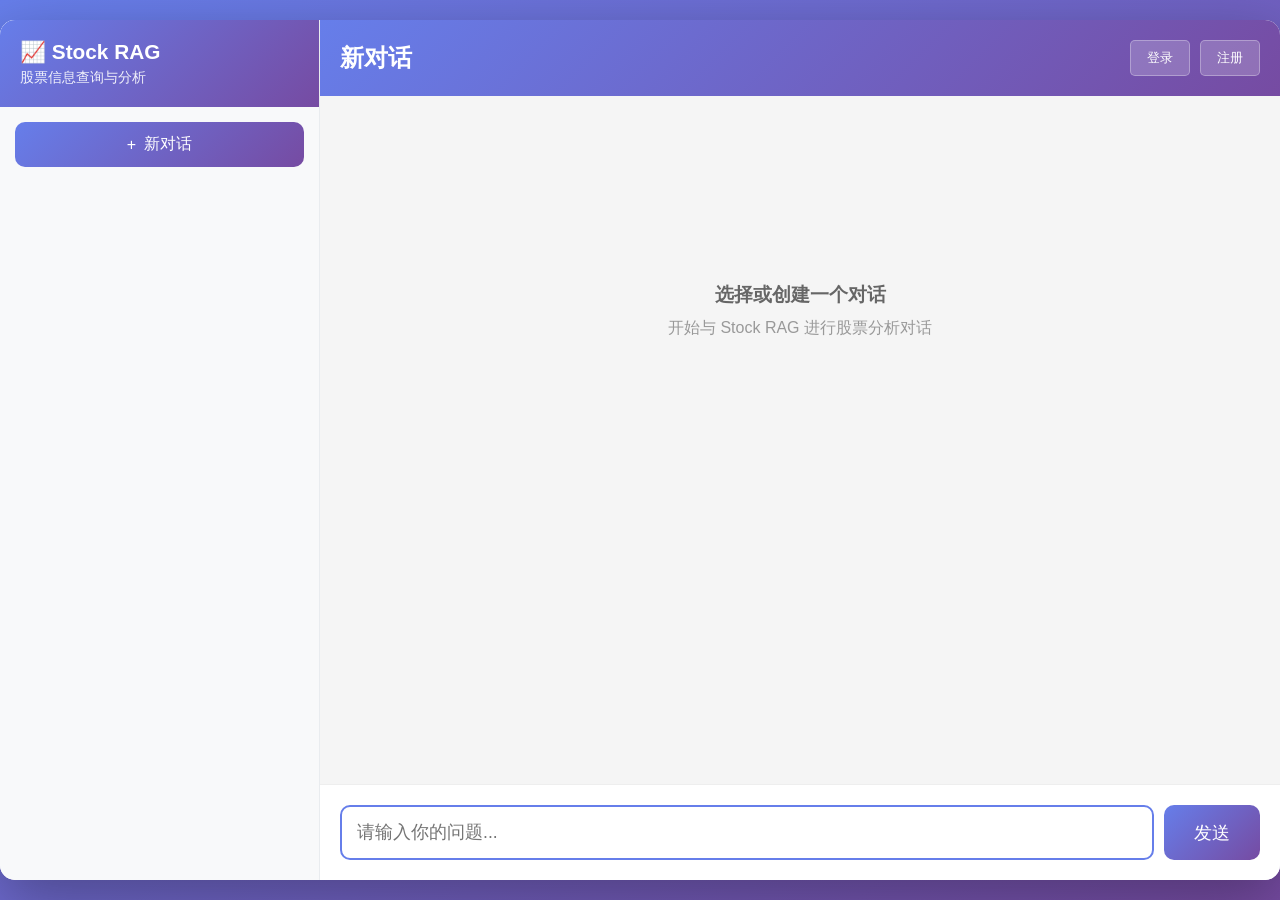
==== web/index.html @ 7ee18eb1 "Initial commit for Stock RAG service" ====
<!DOCTYPE html>
<html lang="zh-CN">
<head>
    <meta charset="UTF-8">
    <meta name="viewport" content="width=device-width, initial-scale=1.0">
    <title>Stock RAG 系统</title>
    <style>
        * {
            margin: 0;
            padding: 0;
            box-sizing: border-box;
        }

        body {
            font-family: 'Segoe UI', Tahoma, Geneva, Verdana, sans-serif;
            background: linear-gradient(135deg, #667eea 0%, #764ba2 100%);
            min-height: 100vh;
            display: flex;
        }

        .app-container {
            display: flex;
            width: 100%;
            max-width: 1400px;
            height: calc(100vh - 40px);
            margin: 20px auto;
            background: white;
            border-radius: 15px;
            box-shadow: 0 20px 60px rgba(0, 0, 0, 0.3);
            overflow: hidden;
        }

        /* 侧边栏样式 */
        .sidebar {
            width: 320px;
            background: #f8f9fa;
            border-right: 1px solid #e9ecef;
            display: flex;
            flex-direction: column;
        }

        .sidebar-header {
            padding: 20px;
            background: linear-gradient(135deg, #667eea 0%, #764ba2 100%);
            color: white;
        }

        .sidebar-header h1 {
            font-size: 1.3rem;
            margin-bottom: 5px;
        }

        .sidebar-header p {
            font-size: 0.85rem;
            opacity: 0.9;
        }

        .new-chat-btn {
            margin: 15px;
            padding: 12px;
            background: linear-gradient(135deg, #667eea 0%, #764ba2 100%);
            color: white;
            border: none;
            border-radius: 10px;
            cursor: pointer;
            font-size: 1rem;
            display: flex;
            align-items: center;
            justify-content: center;
            gap: 8px;
            transition: transform 0.2s ease;
        }

        .new-chat-btn:hover {
            transform: translateY(-2px);
        }

        .conversations-list {
            flex: 1;
            overflow-y: auto;
            padding: 0 10px;
        }

        .conversation-item {
            padding: 15px;
            margin-bottom: 8px;
            background: white;
            border-radius: 10px;
            cursor: pointer;
            border: 2px solid transparent;
            transition: all 0.2s ease;
        }

        .conversation-item:hover {
            border-color: #667eea;
            background: #f0f4ff;
        }

        .conversation-item.active {
            border-color: #667eea;
            background: #eef2ff;
        }

        .conversation-title {
            font-weight: 600;
            margin-bottom: 5px;
            color: #333;
        }

        .conversation-preview {
            font-size: 0.85rem;
            color: #666;
            overflow: hidden;
            text-overflow: ellipsis;
            white-space: nowrap;
        }

        .conversation-time {
            font-size: 0.75rem;
            color: #999;
            margin-top: 5px;
        }

        .delete-conv-btn {
            float: right;
            background: none;
            border: none;
            color: #ccc;
            cursor: pointer;
            padding: 4px;
            border-radius: 4px;
            transition: all 0.2s ease;
        }

        .delete-conv-btn:hover {
            color: #ff4757;
            background: #ffebee;
        }

        /* 主聊天区域 */
        .main-content {
            flex: 1;
            display: flex;
            flex-direction: column;
            height: 100%;
            overflow: hidden;
        }

        .header {
            background: linear-gradient(135deg, #667eea 0%, #764ba2 100%);
            color: white;
            padding: 20px;
            display: flex;
            justify-content: space-between;
            align-items: center;
            flex-shrink: 0;
        }

        .header-title {
            font-size: 1.5rem;
        }

        #user-section {
            display: flex;
            align-items: center;
            gap: 10px;
        }

        .user-btn {
            padding: 8px 16px;
            background: rgba(255, 255, 255, 0.2);
            color: white;
            border: 1px solid rgba(255, 255, 255, 0.3);
            border-radius: 5px;
            cursor: pointer;
            transition: background 0.2s ease;
        }

        .user-btn:hover {
            background: rgba(255, 255, 255, 0.3);
        }

        .chat-container {
            flex: 1;
            overflow-y: auto;
            padding: 20px;
            background: #f5f5f5;
        }

        .empty-state {
            display: flex;
            flex-direction: column;
            align-items: center;
            justify-content: center;
            height: 60%;
            color: #999;
        }

        .empty-state h3 {
            margin-bottom: 10px;
            color: #666;
        }

        .message {
            margin-bottom: 20px;
            padding: 15px;
            border-radius: 10px;
            max-width: 80%;
            animation: fadeIn 0.3s ease;
        }

        @keyframes fadeIn {
            from { opacity: 0; transform: translateY(10px); }
            to { opacity: 1; transform: translateY(0); }
        }

        .user-message {
            background: linear-gradient(135deg, #667eea 0%, #764ba2 100%);
            color: white;
            margin-left: auto;
        }

        .bot-message {
            background: white;
            color: #333;
            margin-right: auto;
            box-shadow: 0 2px 5px rgba(0, 0, 0, 0.1);
        }

        .message-content {
            font-size: 1.1rem;
            line-height: 1.6;
        }

        .message-time {
            font-size: 0.8rem;
            opacity: 0.7;
            margin-top: 5px;
            text-align: right;
        }

        .input-container {
            padding: 20px;
            background: white;
            border-top: 1px solid #eee;
            flex-shrink: 0;
        }

        .input-group {
            display: flex;
            gap: 10px;
        }

        #message-input {
            flex: 1;
            padding: 15px;
            font-size: 1.1rem;
            border: 2px solid #667eea;
            border-radius: 10px;
            outline: none;
            transition: border-color 0.3s ease;
        }

        #message-input:focus {
            border-color: #764ba2;
        }

        #send-button {
            padding: 15px 30px;
            font-size: 1.1rem;
            background: linear-gradient(135deg, #667eea 0%, #764ba2 100%);
            color: white;
            border: none;
            border-radius: 10px;
            cursor: pointer;
            transition: transform 0.2s ease;
        }

        #send-button:hover {
            transform: translateY(-2px);
        }

        #send-button:active {
            transform: translateY(0);
        }

        .loading {
            display: inline-block;
            width: 20px;
            height: 20px;
            border: 3px solid #f3f3f3;
            border-top: 3px solid #667eea;
            border-radius: 50%;
            animation: spin 1s linear infinite;
        }

        @keyframes spin {
            0% { transform: rotate(0deg); }
            100% { transform: rotate(360deg); }
        }

        .citations {
            margin-top: 15px;
            padding: 10px;
            background: #f0f0f0;
            border-radius: 5px;
            font-size: 0.9rem;
            color: #666;
        }

        .citations h4 {
            margin-bottom: 10px;
            color: #667eea;
        }

        .citation-item {
            margin-bottom: 5px;
        }
    </style>
</head>
<body>
    <div class="app-container">
        <!-- 侧边栏 -->
        <div class="sidebar">
            <div class="sidebar-header">
                <h1>📈 Stock RAG</h1>
                <p>股票信息查询与分析</p>
            </div>
            <button class="new-chat-btn" onclick="createNewConversation()">
                <span>+</span> 新对话
            </button>
            <div class="conversations-list" id="conversations-list">
                <!-- 对话列表将动态加载 -->
            </div>
        </div>

        <!-- 主聊天区域 -->
        <div class="main-content">
            <div class="header">
                <div>
                    <h2 class="header-title" id="current-conversation-title">新对话</h2>
                </div>
                <div id="user-section">
                    <button id="login-btn" class="user-btn" onclick="window.location.href='login.html'">登录</button>
                    <button id="register-btn" class="user-btn" onclick="window.location.href='register.html'">注册</button>
                    <div id="user-info" style="display: none;">
                        <span id="username-display"></span>
                        <button id="logout-btn" class="user-btn" onclick="logout()">退出</button>
                    </div>
                </div>
            </div>
            <div class="chat-container" id="chat-container">
                <div class="empty-state" id="empty-state">
                    <h3>选择或创建一个对话</h3>
                    <p>开始与 Stock RAG 进行股票分析对话</p>
                </div>
            </div>
            <div class="input-container">
                <div class="input-group">
                    <input type="text" id="message-input" placeholder="请输入你的问题...">
                    <button id="send-button">发送</button>
                </div>
            </div>
        </div>
    </div>

    <script>
        const chatContainer = document.getElementById('chat-container');
        const messageInput = document.getElementById('message-input');
        const sendButton = document.getElementById('send-button');
        const conversationsList = document.getElementById('conversations-list');
        const currentConversationTitle = document.getElementById('current-conversation-title');
        const emptyState = document.getElementById('empty-state');

        // 当前对话ID
        let currentConversationID = null;
        let conversations = [];

        // 获取当前用户ID
        function getCurrentUserID() {
            const userStr = localStorage.getItem('user');
            if (userStr) {
                const user = JSON.parse(userStr);
                return user.id || user.user_id || user.username || 'anonymous';
            }
            return 'anonymous';
        }

        // 检查用户登录状态
        function checkAuth() {
            const token = localStorage.getItem('token');
            const userStr = localStorage.getItem('user');

            if (token && userStr) {
                const user = JSON.parse(userStr);
                document.getElementById('login-btn').style.display = 'none';
                document.getElementById('register-btn').style.display = 'none';
                document.getElementById('user-info').style.display = 'flex';
                document.getElementById('username-display').textContent = user.username;
            } else {
                document.getElementById('login-btn').style.display = 'block';
                document.getElementById('register-btn').style.display = 'block';
                document.getElementById('user-info').style.display = 'none';
            }
        }

        // 登出
        function logout() {
            const token = localStorage.getItem('token');

            if (token) {
                fetch('/api/auth/logout', {
                    method: 'POST',
                    headers: {
                        'Authorization': 'Bearer ' + token
                    }
                }).then(() => {
                    localStorage.removeItem('token');
                    localStorage.removeItem('user');
                    window.location.href = 'index.html';
                }).catch(() => {
                    localStorage.removeItem('token');
                    localStorage.removeItem('user');
                    window.location.href = 'index.html';
                });
            } else {
                localStorage.removeItem('token');
                localStorage.removeItem('user');
                window.location.href = 'index.html';
            }
        }

        // 加载对话列表
        async function loadConversations() {
            const token = localStorage.getItem('token');
            const headers = {};
            if (token) {
                headers['Authorization'] = 'Bearer ' + token;
            }

            const response = await fetch(`/api/conversations?user_id=${getCurrentUserID()}`, {
                headers: headers
            });
            
            if (response.ok) {
                conversations = await response.json();
                renderConversations();
                
                // 如果有保存的对话，自动加载最新一个的消息
                if (conversations.length > 0) {
                    const latestConv = conversations[0];
                    switchConversation(latestConv.id);
                }
            }
        }

        // 渲染对话列表
        function renderConversations() {
            conversationsList.innerHTML = '';

            // 添加已保存的对话
            conversations.forEach(conv => {
                const convItem = document.createElement('div');
                convItem.className = 'conversation-item ' + (currentConversationID === conv.id ? 'active' : '');
                convItem.onclick = () => switchConversation(conv.id);
                
                // 获取最后一条消息作为预览
                let preview = conv.title || '暂无消息';
                let timeStr = '';
                if (conv.updated_at) {
                    const date = new Date(conv.updated_at * 1000);
                    timeStr = date.toLocaleDateString();
                }

                convItem.innerHTML = `
                    <button class="delete-conv-btn" onclick="event.stopPropagation(); deleteConversation('${conv.id}')">×</button>
                    <div class="conversation-title">${conv.title || '未命名对话'}</div>
                    <div class="conversation-preview">${preview}</div>
                    <div class="conversation-time">${timeStr}</div>
                `;
                conversationsList.appendChild(convItem);
            });
        }

        // 创建新对话（点击按钮时调用，会持久化）
        async function createNewConversation() {
            // 设置对话标题
            currentConversationTitle.textContent = '未命名对话';
            
            // 显示欢迎消息
            chatContainer.innerHTML = `
                <div class="message bot-message">
                    <div class="message-content">
                        你好！我是Stock RAG系统，我可以帮你查询和分析股票信息。请输入你的问题，我会尽力为你解答。
                    </div>
                </div>
            `;
            emptyState.style.display = 'none';
            
            // 立即向后端创建对话（持久化）
            const token = localStorage.getItem('token');
            const headers = {
                'Content-Type': 'application/json',
            };
            if (token) {
                headers['Authorization'] = 'Bearer ' + token;
            }
            
            try {
                const response = await fetch('/api/conversations/create', {
                    method: 'POST',
                    headers: headers,
                    body: JSON.stringify({
                        user_id: getCurrentUserID(),
                        title: '未命名对话'
                    })
                });
                
                if (response.ok) {
                    const createdConv = await response.json();
                    currentConversationID = createdConv.id;
                }
            } catch (error) {
                console.error('Failed to create conversation:', error);
            }
            
            // 重新加载对话列表（确保包含新创建的对话）
            await loadConversations();
            
            messageInput.focus();
        }

        // 打开临时对话窗口（点击列表中的"新对话"时调用，不持久化）
        function openTemporaryConversation() {
            currentConversationID = null;
            currentConversationTitle.textContent = '新对话';
            chatContainer.innerHTML = `
                <div class="message bot-message">
                    <div class="message-content">
                        你好！我是Stock RAG系统，我可以帮你查询和分析股票信息。请输入你的问题，我会尽力为你解答。
                    </div>
                </div>
            `;
            emptyState.style.display = 'none';
            renderConversations();
            messageInput.focus();
        }

        // 切换对话
        async function switchConversation(conversationID) {
            if (conversationID === null) {
                openTemporaryConversation();
                return;
            }

            currentConversationID = conversationID;
            emptyState.style.display = 'none';
            
            // 获取对话标题
            const conv = conversations.find(c => c.id === conversationID);
            if (conv) {
                currentConversationTitle.textContent = conv.title || '未命名对话';
            }

            // 获取对话消息
            const token = localStorage.getItem('token');
            const headers = {
                'Content-Type': 'application/json',
            };
            if (token) {
                headers['Authorization'] = 'Bearer ' + token;
            }

            const response = await fetch(`/api/conversations/messages?conversation_id=${conversationID}`, {
                headers: headers
            });

            if (response.ok) {
                const messages = await response.json();
                chatContainer.innerHTML = '';
                
                messages.forEach(msg => {
                    addMessage(msg.content, msg.role === 'user' ? 'user' : 'bot', msg.created_at);
                });
            } else {
                // 如果没有历史消息，显示欢迎消息
                chatContainer.innerHTML = `
                    <div class="message bot-message">
                        <div class="message-content">
                            欢迎回来！继续我们的对话吧。
                        </div>
                    </div>
                `;
            }

            renderConversations();
            messageInput.focus();
        }

        // 删除对话
        async function deleteConversation(conversationID) {
            if (!confirm('确定要删除这个对话吗？')) {
                return;
            }

            const token = localStorage.getItem('token');
            const headers = {};
            if (token) {
                headers['Authorization'] = 'Bearer ' + token;
            }

            const response = await fetch(`/api/conversations/delete?conversation_id=${conversationID}`, {
                method: 'DELETE',
                headers: headers
            });

            if (response.ok) {
                conversations = conversations.filter(c => c.id !== conversationID);
                if (currentConversationID === conversationID) {
                    // 如果还有其他对话，切换到最新的一个
                    if (conversations.length > 0) {
                        switchConversation(conversations[0].id);
                    } else {
                        // 如果没有对话了，显示空状态
                        currentConversationID = null;
                        currentConversationTitle.textContent = '';
                        chatContainer.innerHTML = '';
                        emptyState.style.display = 'block';
                    }
                }
                renderConversations();
            }
        }

        // 发送消息
        async function sendMessage() {
            const message = messageInput.value.trim();
            if (!message) return;

            // 如果当前没有对话，创建一个新的
            if (!currentConversationID) {
                currentConversationID = 'conversation-' + Date.now();
            }

            // 添加用户消息
            addMessage(message, 'user');

            // 清空输入框
            messageInput.value = '';

            // 发送请求
            await sendRequest(message);
        }

        // 添加消息到聊天容器
        function addMessage(content, sender, timestamp) {
            const messageDiv = document.createElement('div');
            messageDiv.className = `message ${sender}-message`;

            const contentDiv = document.createElement('div');
            contentDiv.className = 'message-content';
            contentDiv.innerHTML = content;

            const timeDiv = document.createElement('div');
            timeDiv.className = 'message-time';
            if (timestamp) {
                timeDiv.textContent = new Date(timestamp).toLocaleTimeString();
            } else {
                timeDiv.textContent = new Date().toLocaleTimeString();
            }

            messageDiv.appendChild(contentDiv);
            messageDiv.appendChild(timeDiv);

            chatContainer.appendChild(messageDiv);

            // 滚动到底部
            chatContainer.scrollTop = chatContainer.scrollHeight;
        }

        // 发送请求到后端
        async function sendRequest(message) {
            // 添加加载消息
            const loadingDiv = document.createElement('div');
            loadingDiv.className = 'message bot-message';
            loadingDiv.innerHTML = '<div class="message-content"><div class="loading"></div> 正在思考...</div>';
            chatContainer.appendChild(loadingDiv);
            chatContainer.scrollTop = chatContainer.scrollHeight;

            // 构建请求数据
            const data = {
                message: message,
                conversation_id: currentConversationID || '',
                user_id: getCurrentUserID()
            };

            // 获取token
            const token = localStorage.getItem('token');
            const headers = {
                'Content-Type': 'application/json',
            };
            if (token) {
                headers['Authorization'] = 'Bearer ' + token;
            }

            // 发送请求
            try {
                const response = await fetch('/api/chat', {
                    method: 'POST',
                    headers: headers,
                    body: JSON.stringify(data)
                });

                const result = await response.json();

                // 移除加载消息
                chatContainer.removeChild(loadingDiv);

                // 更新会话ID
                if (result.conversation_id) {
                    currentConversationID = result.conversation_id;
                }

                // 处理回答
                let answer = result.content || result.error || '无内容返回';

                // 添加引用
                if (result.citations && result.citations.length > 0) {
                    answer += '<div class="citations">';
                    answer += '<h4>引用来源：</h4>';
                    result.citations.forEach((citation, index) => {
                        answer += `<div class="citation-item">${index+1}. ${citation.title} (${citation.doc_type})</div>`;
                    });
                    answer += '</div>';
                }

                // 添加机器人消息
                addMessage(answer, 'bot');

                // 刷新对话列表
                await loadConversations();
            } catch (error) {
                // 移除加载消息
                chatContainer.removeChild(loadingDiv);

                // 添加错误消息
                addMessage('抱歉，我遇到了一些问题，请稍后再试。', 'bot');
                console.error('Error:', error);
            }
        }

        // 页面加载时检查登录状态并加载对话列表
        document.addEventListener('DOMContentLoaded', () => {
            checkAuth();
            loadConversations();
        });

        // 绑定事件
        sendButton.addEventListener('click', sendMessage);
        messageInput.addEventListener('keypress', (e) => {
            if (e.key === 'Enter') {
                sendMessage();
            }
        });
    </script>
</body>
</html>
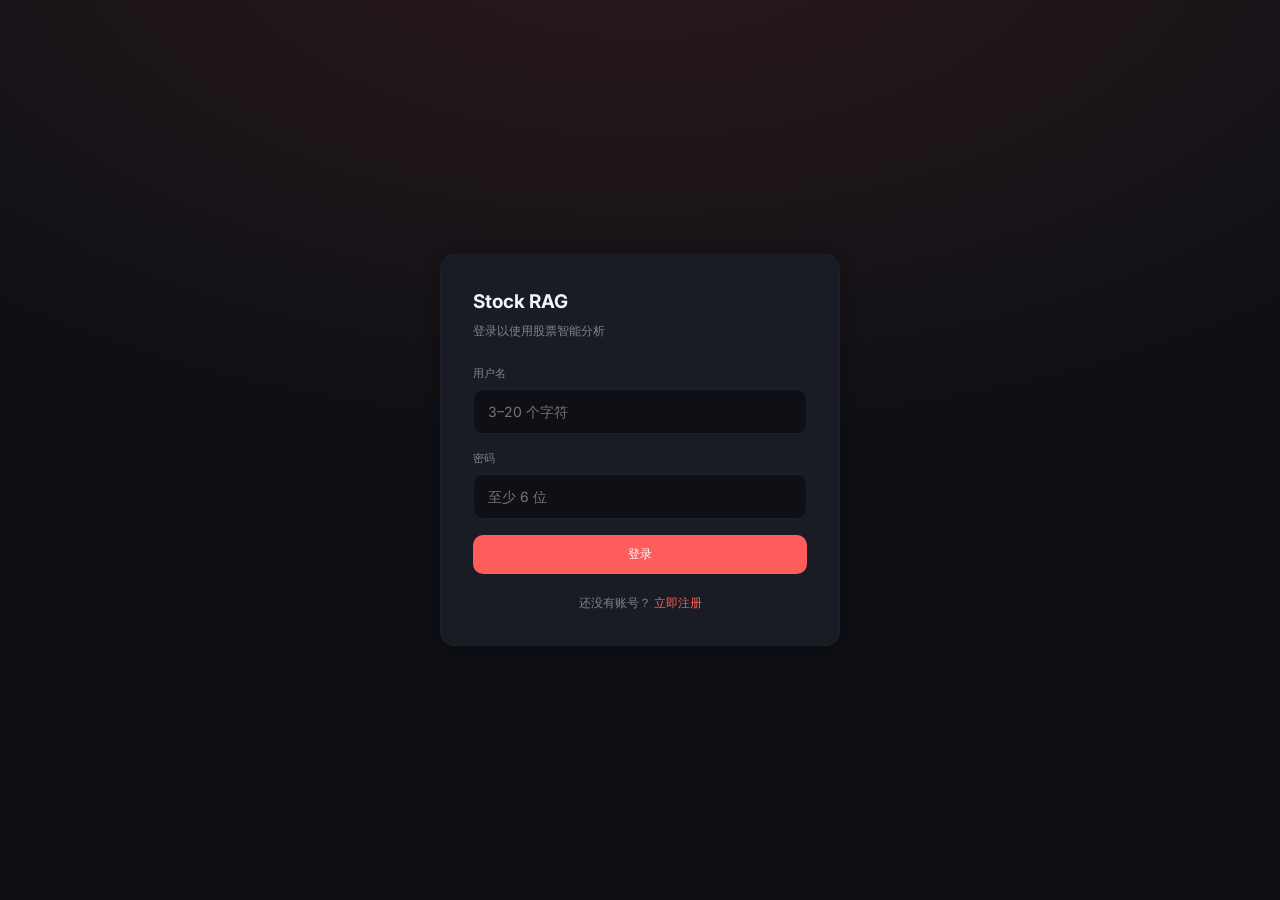
==== commit bd6dae65: "feat: 优化记忆模块" ====
--- a/web/index.html
+++ b/web/index.html
@@ -3,764 +3,57 @@
 <head>
     <meta charset="UTF-8">
     <meta name="viewport" content="width=device-width, initial-scale=1.0">
-    <title>Stock RAG 系统</title>
-    <style>
-        * {
-            margin: 0;
-            padding: 0;
-            box-sizing: border-box;
-        }
-
-        body {
-            font-family: 'Segoe UI', Tahoma, Geneva, Verdana, sans-serif;
-            background: linear-gradient(135deg, #667eea 0%, #764ba2 100%);
-            min-height: 100vh;
-            display: flex;
-        }
-
-        .app-container {
-            display: flex;
-            width: 100%;
-            max-width: 1400px;
-            height: calc(100vh - 40px);
-            margin: 20px auto;
-            background: white;
-            border-radius: 15px;
-            box-shadow: 0 20px 60px rgba(0, 0, 0, 0.3);
-            overflow: hidden;
-        }
-
-        /* 侧边栏样式 */
-        .sidebar {
-            width: 320px;
-            background: #f8f9fa;
-            border-right: 1px solid #e9ecef;
-            display: flex;
-            flex-direction: column;
-        }
-
-        .sidebar-header {
-            padding: 20px;
-            background: linear-gradient(135deg, #667eea 0%, #764ba2 100%);
-            color: white;
-        }
-
-        .sidebar-header h1 {
-            font-size: 1.3rem;
-            margin-bottom: 5px;
-        }
-
-        .sidebar-header p {
-            font-size: 0.85rem;
-            opacity: 0.9;
-        }
-
-        .new-chat-btn {
-            margin: 15px;
-            padding: 12px;
-            background: linear-gradient(135deg, #667eea 0%, #764ba2 100%);
-            color: white;
-            border: none;
-            border-radius: 10px;
-            cursor: pointer;
-            font-size: 1rem;
-            display: flex;
-            align-items: center;
-            justify-content: center;
-            gap: 8px;
-            transition: transform 0.2s ease;
-        }
-
-        .new-chat-btn:hover {
-            transform: translateY(-2px);
-        }
-
-        .conversations-list {
-            flex: 1;
-            overflow-y: auto;
-            padding: 0 10px;
-        }
-
-        .conversation-item {
-            padding: 15px;
-            margin-bottom: 8px;
-            background: white;
-            border-radius: 10px;
-            cursor: pointer;
-            border: 2px solid transparent;
-            transition: all 0.2s ease;
-        }
-
-        .conversation-item:hover {
-            border-color: #667eea;
-            background: #f0f4ff;
-        }
-
-        .conversation-item.active {
-            border-color: #667eea;
-            background: #eef2ff;
-        }
-
-        .conversation-title {
-            font-weight: 600;
-            margin-bottom: 5px;
-            color: #333;
-        }
-
-        .conversation-preview {
-            font-size: 0.85rem;
-            color: #666;
-            overflow: hidden;
-            text-overflow: ellipsis;
-            white-space: nowrap;
-        }
-
-        .conversation-time {
-            font-size: 0.75rem;
-            color: #999;
-            margin-top: 5px;
-        }
-
-        .delete-conv-btn {
-            float: right;
-            background: none;
-            border: none;
-            color: #ccc;
-            cursor: pointer;
-            padding: 4px;
-            border-radius: 4px;
-            transition: all 0.2s ease;
-        }
-
-        .delete-conv-btn:hover {
-            color: #ff4757;
-            background: #ffebee;
-        }
-
-        /* 主聊天区域 */
-        .main-content {
-            flex: 1;
-            display: flex;
-            flex-direction: column;
-            height: 100%;
-            overflow: hidden;
-        }
-
-        .header {
-            background: linear-gradient(135deg, #667eea 0%, #764ba2 100%);
-            color: white;
-            padding: 20px;
-            display: flex;
-            justify-content: space-between;
-            align-items: center;
-            flex-shrink: 0;
-        }
-
-        .header-title {
-            font-size: 1.5rem;
-        }
-
-        #user-section {
-            display: flex;
-            align-items: center;
-            gap: 10px;
-        }
-
-        .user-btn {
-            padding: 8px 16px;
-            background: rgba(255, 255, 255, 0.2);
-            color: white;
-            border: 1px solid rgba(255, 255, 255, 0.3);
-            border-radius: 5px;
-            cursor: pointer;
-            transition: background 0.2s ease;
-        }
-
-        .user-btn:hover {
-            background: rgba(255, 255, 255, 0.3);
-        }
-
-        .chat-container {
-            flex: 1;
-            overflow-y: auto;
-            padding: 20px;
-            background: #f5f5f5;
-        }
-
-        .empty-state {
-            display: flex;
-            flex-direction: column;
-            align-items: center;
-            justify-content: center;
-            height: 60%;
-            color: #999;
-        }
-
-        .empty-state h3 {
-            margin-bottom: 10px;
-            color: #666;
-        }
-
-        .message {
-            margin-bottom: 20px;
-            padding: 15px;
-            border-radius: 10px;
-            max-width: 80%;
-            animation: fadeIn 0.3s ease;
-        }
-
-        @keyframes fadeIn {
-            from { opacity: 0; transform: translateY(10px); }
-            to { opacity: 1; transform: translateY(0); }
-        }
-
-        .user-message {
-            background: linear-gradient(135deg, #667eea 0%, #764ba2 100%);
-            color: white;
-            margin-left: auto;
-        }
-
-        .bot-message {
-            background: white;
-            color: #333;
-            margin-right: auto;
-            box-shadow: 0 2px 5px rgba(0, 0, 0, 0.1);
-        }
-
-        .message-content {
-            font-size: 1.1rem;
-            line-height: 1.6;
-        }
-
-        .message-time {
-            font-size: 0.8rem;
-            opacity: 0.7;
-            margin-top: 5px;
-            text-align: right;
-        }
-
-        .input-container {
-            padding: 20px;
-            background: white;
-            border-top: 1px solid #eee;
-            flex-shrink: 0;
-        }
-
-        .input-group {
-            display: flex;
-            gap: 10px;
-        }
-
-        #message-input {
-            flex: 1;
-            padding: 15px;
-            font-size: 1.1rem;
-            border: 2px solid #667eea;
-            border-radius: 10px;
-            outline: none;
-            transition: border-color 0.3s ease;
-        }
-
-        #message-input:focus {
-            border-color: #764ba2;
-        }
-
-        #send-button {
-            padding: 15px 30px;
-            font-size: 1.1rem;
-            background: linear-gradient(135deg, #667eea 0%, #764ba2 100%);
-            color: white;
-            border: none;
-            border-radius: 10px;
-            cursor: pointer;
-            transition: transform 0.2s ease;
-        }
-
-        #send-button:hover {
-            transform: translateY(-2px);
-        }
-
-        #send-button:active {
-            transform: translateY(0);
-        }
-
-        .loading {
-            display: inline-block;
-            width: 20px;
-            height: 20px;
-            border: 3px solid #f3f3f3;
-            border-top: 3px solid #667eea;
-            border-radius: 50%;
-            animation: spin 1s linear infinite;
-        }
-
-        @keyframes spin {
-            0% { transform: rotate(0deg); }
-            100% { transform: rotate(360deg); }
-        }
-
-        .citations {
-            margin-top: 15px;
-            padding: 10px;
-            background: #f0f0f0;
-            border-radius: 5px;
-            font-size: 0.9rem;
-            color: #666;
-        }
-
-        .citations h4 {
-            margin-bottom: 10px;
-            color: #667eea;
-        }
-
-        .citation-item {
-            margin-bottom: 5px;
-        }
-    </style>
+    <title>Stock RAG</title>
+    <link rel="stylesheet" href="css/app.css?v=3">
 </head>
 <body>
-    <div class="app-container">
-        <!-- 侧边栏 -->
-        <div class="sidebar">
-            <div class="sidebar-header">
-                <h1>📈 Stock RAG</h1>
+    <div class="app-shell">
+        <aside class="sidebar">
+            <div class="sidebar-brand">
+                <h1>Stock RAG</h1>
                 <p>股票信息查询与分析</p>
             </div>
-            <button class="new-chat-btn" onclick="createNewConversation()">
-                <span>+</span> 新对话
-            </button>
-            <div class="conversations-list" id="conversations-list">
-                <!-- 对话列表将动态加载 -->
+            <div class="sidebar-actions">
+                <button type="button" class="btn btn-primary btn-block" id="new-chat-btn">+ 新对话</button>
             </div>
-        </div>
+            <div class="conversations-list" id="conversations-list"></div>
+        </aside>
 
-        <!-- 主聊天区域 -->
-        <div class="main-content">
-            <div class="header">
-                <div>
-                    <h2 class="header-title" id="current-conversation-title">新对话</h2>
+        <main class="main-panel">
+            <header class="topbar">
+                <h2 class="topbar-title" id="current-conversation-title">新对话</h2>
+                <div class="topbar-user">
+                    <span class="user-badge" id="username-display"></span>
+                    <button type="button" class="btn btn-ghost" id="logout-btn">退出</button>
                 </div>
-                <div id="user-section">
-                    <button id="login-btn" class="user-btn" onclick="window.location.href='login.html'">登录</button>
-                    <button id="register-btn" class="user-btn" onclick="window.location.href='register.html'">注册</button>
-                    <div id="user-info" style="display: none;">
-                        <span id="username-display"></span>
-                        <button id="logout-btn" class="user-btn" onclick="logout()">退出</button>
-                    </div>
+            </header>
+
+            <div class="chat-scroll" id="chat-container">
+                <div class="empty-state" id="empty-state">
+                    <h3>开始新对话</h3>
+                    <p>点击左侧「新对话」，或选择历史会话继续</p>
                 </div>
             </div>
-            <div class="chat-container" id="chat-container">
-                <div class="empty-state" id="empty-state">
-                    <h3>选择或创建一个对话</h3>
-                    <p>开始与 Stock RAG 进行股票分析对话</p>
+
+            <footer class="composer">
+                <div class="composer-inner">
+                    <textarea id="message-input" rows="1" placeholder="输入股票相关问题… Enter 发送，Shift+Enter 换行"></textarea>
+                    <button type="button" class="btn btn-primary" id="send-button">发送</button>
                 </div>
-            </div>
-            <div class="input-container">
-                <div class="input-group">
-                    <input type="text" id="message-input" placeholder="请输入你的问题...">
-                    <button id="send-button">发送</button>
-                </div>
-            </div>
-        </div>
+                <p class="composer-hint">流式响应：回答将逐字显示</p>
+            </footer>
+        </main>
     </div>
 
+    <script src="js/vendor/marked.min.js?v=3"></script>
+    <script src="js/vendor/purify.min.js?v=3"></script>
+    <script src="js/markdown.js?v=3"></script>
+    <script src="js/auth.js"></script>
+    <script src="js/chat-app.js?v=3"></script>
     <script>
-        const chatContainer = document.getElementById('chat-container');
-        const messageInput = document.getElementById('message-input');
-        const sendButton = document.getElementById('send-button');
-        const conversationsList = document.getElementById('conversations-list');
-        const currentConversationTitle = document.getElementById('current-conversation-title');
-        const emptyState = document.getElementById('empty-state');
-
-        // 当前对话ID
-        let currentConversationID = null;
-        let conversations = [];
-
-        // 获取当前用户ID
-        function getCurrentUserID() {
-            const userStr = localStorage.getItem('user');
-            if (userStr) {
-                const user = JSON.parse(userStr);
-                return user.id || user.user_id || user.username || 'anonymous';
-            }
-            return 'anonymous';
-        }
-
-        // 检查用户登录状态
-        function checkAuth() {
-            const token = localStorage.getItem('token');
-            const userStr = localStorage.getItem('user');
-
-            if (token && userStr) {
-                const user = JSON.parse(userStr);
-                document.getElementById('login-btn').style.display = 'none';
-                document.getElementById('register-btn').style.display = 'none';
-                document.getElementById('user-info').style.display = 'flex';
-                document.getElementById('username-display').textContent = user.username;
-            } else {
-                document.getElementById('login-btn').style.display = 'block';
-                document.getElementById('register-btn').style.display = 'block';
-                document.getElementById('user-info').style.display = 'none';
-            }
-        }
-
-        // 登出
-        function logout() {
-            const token = localStorage.getItem('token');
-
-            if (token) {
-                fetch('/api/auth/logout', {
-                    method: 'POST',
-                    headers: {
-                        'Authorization': 'Bearer ' + token
-                    }
-                }).then(() => {
-                    localStorage.removeItem('token');
-                    localStorage.removeItem('user');
-                    window.location.href = 'index.html';
-                }).catch(() => {
-                    localStorage.removeItem('token');
-                    localStorage.removeItem('user');
-                    window.location.href = 'index.html';
-                });
-            } else {
-                localStorage.removeItem('token');
-                localStorage.removeItem('user');
-                window.location.href = 'index.html';
-            }
-        }
-
-        // 加载对话列表
-        async function loadConversations() {
-            const token = localStorage.getItem('token');
-            const headers = {};
-            if (token) {
-                headers['Authorization'] = 'Bearer ' + token;
-            }
-
-            const response = await fetch(`/api/conversations?user_id=${getCurrentUserID()}`, {
-                headers: headers
-            });
-            
-            if (response.ok) {
-                conversations = await response.json();
-                renderConversations();
-                
-                // 如果有保存的对话，自动加载最新一个的消息
-                if (conversations.length > 0) {
-                    const latestConv = conversations[0];
-                    switchConversation(latestConv.id);
-                }
-            }
-        }
-
-        // 渲染对话列表
-        function renderConversations() {
-            conversationsList.innerHTML = '';
-
-            // 添加已保存的对话
-            conversations.forEach(conv => {
-                const convItem = document.createElement('div');
-                convItem.className = 'conversation-item ' + (currentConversationID === conv.id ? 'active' : '');
-                convItem.onclick = () => switchConversation(conv.id);
-                
-                // 获取最后一条消息作为预览
-                let preview = conv.title || '暂无消息';
-                let timeStr = '';
-                if (conv.updated_at) {
-                    const date = new Date(conv.updated_at * 1000);
-                    timeStr = date.toLocaleDateString();
-                }
-
-                convItem.innerHTML = `
-                    <button class="delete-conv-btn" onclick="event.stopPropagation(); deleteConversation('${conv.id}')">×</button>
-                    <div class="conversation-title">${conv.title || '未命名对话'}</div>
-                    <div class="conversation-preview">${preview}</div>
-                    <div class="conversation-time">${timeStr}</div>
-                `;
-                conversationsList.appendChild(convItem);
-            });
-        }
-
-        // 创建新对话（点击按钮时调用，会持久化）
-        async function createNewConversation() {
-            // 设置对话标题
-            currentConversationTitle.textContent = '未命名对话';
-            
-            // 显示欢迎消息
-            chatContainer.innerHTML = `
-                <div class="message bot-message">
-                    <div class="message-content">
-                        你好！我是Stock RAG系统，我可以帮你查询和分析股票信息。请输入你的问题，我会尽力为你解答。
-                    </div>
-                </div>
-            `;
-            emptyState.style.display = 'none';
-            
-            // 立即向后端创建对话（持久化）
-            const token = localStorage.getItem('token');
-            const headers = {
-                'Content-Type': 'application/json',
-            };
-            if (token) {
-                headers['Authorization'] = 'Bearer ' + token;
-            }
-            
-            try {
-                const response = await fetch('/api/conversations/create', {
-                    method: 'POST',
-                    headers: headers,
-                    body: JSON.stringify({
-                        user_id: getCurrentUserID(),
-                        title: '未命名对话'
-                    })
-                });
-                
-                if (response.ok) {
-                    const createdConv = await response.json();
-                    currentConversationID = createdConv.id;
-                }
-            } catch (error) {
-                console.error('Failed to create conversation:', error);
-            }
-            
-            // 重新加载对话列表（确保包含新创建的对话）
-            await loadConversations();
-            
-            messageInput.focus();
-        }
-
-        // 打开临时对话窗口（点击列表中的"新对话"时调用，不持久化）
-        function openTemporaryConversation() {
-            currentConversationID = null;
-            currentConversationTitle.textContent = '新对话';
-            chatContainer.innerHTML = `
-                <div class="message bot-message">
-                    <div class="message-content">
-                        你好！我是Stock RAG系统，我可以帮你查询和分析股票信息。请输入你的问题，我会尽力为你解答。
-                    </div>
-                </div>
-            `;
-            emptyState.style.display = 'none';
-            renderConversations();
-            messageInput.focus();
-        }
-
-        // 切换对话
-        async function switchConversation(conversationID) {
-            if (conversationID === null) {
-                openTemporaryConversation();
-                return;
-            }
-
-            currentConversationID = conversationID;
-            emptyState.style.display = 'none';
-            
-            // 获取对话标题
-            const conv = conversations.find(c => c.id === conversationID);
-            if (conv) {
-                currentConversationTitle.textContent = conv.title || '未命名对话';
-            }
-
-            // 获取对话消息
-            const token = localStorage.getItem('token');
-            const headers = {
-                'Content-Type': 'application/json',
-            };
-            if (token) {
-                headers['Authorization'] = 'Bearer ' + token;
-            }
-
-            const response = await fetch(`/api/conversations/messages?conversation_id=${conversationID}`, {
-                headers: headers
-            });
-
-            if (response.ok) {
-                const messages = await response.json();
-                chatContainer.innerHTML = '';
-                
-                messages.forEach(msg => {
-                    addMessage(msg.content, msg.role === 'user' ? 'user' : 'bot', msg.created_at);
-                });
-            } else {
-                // 如果没有历史消息，显示欢迎消息
-                chatContainer.innerHTML = `
-                    <div class="message bot-message">
-                        <div class="message-content">
-                            欢迎回来！继续我们的对话吧。
-                        </div>
-                    </div>
-                `;
-            }
-
-            renderConversations();
-            messageInput.focus();
-        }
-
-        // 删除对话
-        async function deleteConversation(conversationID) {
-            if (!confirm('确定要删除这个对话吗？')) {
-                return;
-            }
-
-            const token = localStorage.getItem('token');
-            const headers = {};
-            if (token) {
-                headers['Authorization'] = 'Bearer ' + token;
-            }
-
-            const response = await fetch(`/api/conversations/delete?conversation_id=${conversationID}`, {
-                method: 'DELETE',
-                headers: headers
-            });
-
-            if (response.ok) {
-                conversations = conversations.filter(c => c.id !== conversationID);
-                if (currentConversationID === conversationID) {
-                    // 如果还有其他对话，切换到最新的一个
-                    if (conversations.length > 0) {
-                        switchConversation(conversations[0].id);
-                    } else {
-                        // 如果没有对话了，显示空状态
-                        currentConversationID = null;
-                        currentConversationTitle.textContent = '';
-                        chatContainer.innerHTML = '';
-                        emptyState.style.display = 'block';
-                    }
-                }
-                renderConversations();
-            }
-        }
-
-        // 发送消息
-        async function sendMessage() {
-            const message = messageInput.value.trim();
-            if (!message) return;
-
-            // 如果当前没有对话，创建一个新的
-            if (!currentConversationID) {
-                currentConversationID = 'conversation-' + Date.now();
-            }
-
-            // 添加用户消息
-            addMessage(message, 'user');
-
-            // 清空输入框
-            messageInput.value = '';
-
-            // 发送请求
-            await sendRequest(message);
-        }
-
-        // 添加消息到聊天容器
-        function addMessage(content, sender, timestamp) {
-            const messageDiv = document.createElement('div');
-            messageDiv.className = `message ${sender}-message`;
-
-            const contentDiv = document.createElement('div');
-            contentDiv.className = 'message-content';
-            contentDiv.innerHTML = content;
-
-            const timeDiv = document.createElement('div');
-            timeDiv.className = 'message-time';
-            if (timestamp) {
-                timeDiv.textContent = new Date(timestamp).toLocaleTimeString();
-            } else {
-                timeDiv.textContent = new Date().toLocaleTimeString();
-            }
-
-            messageDiv.appendChild(contentDiv);
-            messageDiv.appendChild(timeDiv);
-
-            chatContainer.appendChild(messageDiv);
-
-            // 滚动到底部
-            chatContainer.scrollTop = chatContainer.scrollHeight;
-        }
-
-        // 发送请求到后端
-        async function sendRequest(message) {
-            // 添加加载消息
-            const loadingDiv = document.createElement('div');
-            loadingDiv.className = 'message bot-message';
-            loadingDiv.innerHTML = '<div class="message-content"><div class="loading"></div> 正在思考...</div>';
-            chatContainer.appendChild(loadingDiv);
-            chatContainer.scrollTop = chatContainer.scrollHeight;
-
-            // 构建请求数据
-            const data = {
-                message: message,
-                conversation_id: currentConversationID || '',
-                user_id: getCurrentUserID()
-            };
-
-            // 获取token
-            const token = localStorage.getItem('token');
-            const headers = {
-                'Content-Type': 'application/json',
-            };
-            if (token) {
-                headers['Authorization'] = 'Bearer ' + token;
-            }
-
-            // 发送请求
-            try {
-                const response = await fetch('/api/chat', {
-                    method: 'POST',
-                    headers: headers,
-                    body: JSON.stringify(data)
-                });
-
-                const result = await response.json();
-
-                // 移除加载消息
-                chatContainer.removeChild(loadingDiv);
-
-                // 更新会话ID
-                if (result.conversation_id) {
-                    currentConversationID = result.conversation_id;
-                }
-
-                // 处理回答
-                let answer = result.content || result.error || '无内容返回';
-
-                // 添加引用
-                if (result.citations && result.citations.length > 0) {
-                    answer += '<div class="citations">';
-                    answer += '<h4>引用来源：</h4>';
-                    result.citations.forEach((citation, index) => {
-                        answer += `<div class="citation-item">${index+1}. ${citation.title} (${citation.doc_type})</div>`;
-                    });
-                    answer += '</div>';
-                }
-
-                // 添加机器人消息
-                addMessage(answer, 'bot');
-
-                // 刷新对话列表
-                await loadConversations();
-            } catch (error) {
-                // 移除加载消息
-                chatContainer.removeChild(loadingDiv);
-
-                // 添加错误消息
-                addMessage('抱歉，我遇到了一些问题，请稍后再试。', 'bot');
-                console.error('Error:', error);
-            }
-        }
-
-        // 页面加载时检查登录状态并加载对话列表
-        document.addEventListener('DOMContentLoaded', () => {
-            checkAuth();
-            loadConversations();
-        });
-
-        // 绑定事件
-        sendButton.addEventListener('click', sendMessage);
-        messageInput.addEventListener('keypress', (e) => {
-            if (e.key === 'Enter') {
-                sendMessage();
-            }
+        document.addEventListener('DOMContentLoaded', async () => {
+            const ok = await Auth.ensureAuthenticated({ redirect: true });
+            if (ok) await ChatApp.init();
         });
     </script>
 </body>
--- a/web/css/app.css
+++ b/web/css/app.css
@@ -0,0 +1,671 @@
+/* OpenClaw-inspired design tokens (adapted for Stock RAG) */
+@import url('https://fonts.googleapis.com/css2?family=Inter:wght@400;500;600;700&display=swap');
+
+:root {
+  --bg: #0e1015;
+  --bg-accent: #13151b;
+  --bg-elevated: #191c24;
+  --bg-hover: #1f2330;
+  --panel: #0e1015;
+  --panel-strong: #191c24;
+  --chrome: rgba(14, 16, 21, 0.96);
+  --text: #d4d4d8;
+  --text-strong: #f4f4f5;
+  --muted: #838387;
+  --border: #1e2028;
+  --border-strong: #2e3040;
+  --input: #1e2028;
+  --accent: #ff5c5c;
+  --accent-hover: #ff7070;
+  --accent-subtle: rgba(255, 92, 92, 0.12);
+  --accent-2: #14b8a6;
+  --accent-2-subtle: rgba(20, 184, 166, 0.12);
+  --ok: #22c55e;
+  --danger: #ef4444;
+  --radius-md: 10px;
+  --radius-lg: 14px;
+  --shadow-md: 0 4px 16px rgba(0, 0, 0, 0.3);
+  --font-body: "Inter", -apple-system, BlinkMacSystemFont, "Segoe UI", sans-serif;
+  --ease-out: cubic-bezier(0.16, 1, 0.3, 1);
+}
+
+* { box-sizing: border-box; margin: 0; padding: 0; }
+
+html, body {
+  height: 100%;
+  font: 400 14px/1.55 var(--font-body);
+  background: var(--bg);
+  color: var(--text);
+  -webkit-font-smoothing: antialiased;
+}
+
+a { color: var(--accent); text-decoration: none; }
+a:hover { text-decoration: underline; }
+
+/* Layout */
+.app-shell {
+  display: flex;
+  height: 100vh;
+  max-height: 100vh;
+  overflow: hidden;
+}
+
+.sidebar {
+  width: 280px;
+  min-width: 280px;
+  background: var(--panel);
+  border-right: 1px solid var(--border);
+  display: flex;
+  flex-direction: column;
+}
+
+.sidebar-brand {
+  padding: 20px 18px 12px;
+  border-bottom: 1px solid var(--border);
+}
+
+.sidebar-brand h1 {
+  font-size: 1.05rem;
+  font-weight: 600;
+  color: var(--text-strong);
+  letter-spacing: -0.02em;
+}
+
+.sidebar-brand p {
+  margin-top: 4px;
+  font-size: 0.8rem;
+  color: var(--muted);
+}
+
+.btn {
+  display: inline-flex;
+  align-items: center;
+  justify-content: center;
+  gap: 8px;
+  padding: 10px 16px;
+  border-radius: var(--radius-md);
+  border: 1px solid transparent;
+  font-size: 0.875rem;
+  font-weight: 500;
+  cursor: pointer;
+  transition: background 0.15s var(--ease-out), border-color 0.15s, transform 0.1s;
+}
+
+.btn:active { transform: scale(0.98); }
+
+.btn-primary {
+  background: var(--accent);
+  color: #fff;
+}
+
+.btn-primary:hover { background: var(--accent-hover); }
+
+.btn-secondary {
+  background: var(--bg-elevated);
+  color: var(--text);
+  border-color: var(--border-strong);
+}
+
+.btn-secondary:hover {
+  background: var(--bg-hover);
+  border-color: var(--border-hover, var(--border-strong));
+}
+
+.btn-ghost {
+  background: transparent;
+  color: var(--muted);
+  border-color: var(--border);
+}
+
+.btn-ghost:hover {
+  color: var(--text);
+  background: var(--bg-hover);
+}
+
+.btn-block { width: 100%; }
+
+.sidebar-actions {
+  padding: 12px 14px;
+}
+
+.conversations-list {
+  flex: 1;
+  overflow-y: auto;
+  padding: 8px 10px 16px;
+}
+
+.conversation-item {
+  padding: 12px 14px;
+  margin-bottom: 6px;
+  border-radius: var(--radius-md);
+  border: 1px solid transparent;
+  cursor: pointer;
+  transition: background 0.15s, border-color 0.15s;
+  position: relative;
+}
+
+.conversation-item:hover {
+  background: var(--bg-hover);
+  border-color: var(--border);
+}
+
+.conversation-item.active {
+  background: var(--accent-subtle);
+  border-color: rgba(255, 92, 92, 0.25);
+}
+
+.conversation-title {
+  font-weight: 500;
+  color: var(--text-strong);
+  font-size: 0.875rem;
+  padding-right: 24px;
+  white-space: nowrap;
+  overflow: hidden;
+  text-overflow: ellipsis;
+}
+
+.conversation-preview {
+  margin-top: 4px;
+  font-size: 0.75rem;
+  color: var(--muted);
+  white-space: nowrap;
+  overflow: hidden;
+  text-overflow: ellipsis;
+}
+
+.conversation-time {
+  margin-top: 6px;
+  font-size: 0.7rem;
+  color: var(--muted);
+}
+
+.delete-conv-btn {
+  position: absolute;
+  top: 10px;
+  right: 8px;
+  width: 22px;
+  height: 22px;
+  border: none;
+  border-radius: 6px;
+  background: transparent;
+  color: var(--muted);
+  cursor: pointer;
+  font-size: 1rem;
+  line-height: 1;
+}
+
+.delete-conv-btn:hover {
+  background: rgba(239, 68, 68, 0.15);
+  color: var(--danger);
+}
+
+.main-panel {
+  flex: 1;
+  display: flex;
+  flex-direction: column;
+  min-width: 0;
+  background: var(--bg-accent);
+}
+
+.topbar {
+  display: flex;
+  align-items: center;
+  justify-content: space-between;
+  padding: 14px 20px;
+  border-bottom: 1px solid var(--border);
+  background: var(--chrome);
+  backdrop-filter: blur(12px);
+}
+
+.topbar-title {
+  font-size: 0.95rem;
+  font-weight: 600;
+  color: var(--text-strong);
+}
+
+.topbar-user {
+  display: flex;
+  align-items: center;
+  gap: 10px;
+  font-size: 0.8rem;
+  color: var(--muted);
+}
+
+.user-badge {
+  padding: 4px 10px;
+  border-radius: 999px;
+  background: var(--accent-2-subtle);
+  color: var(--accent-2);
+  font-weight: 500;
+}
+
+.chat-scroll {
+  flex: 1;
+  overflow-y: auto;
+  padding: 24px 20px;
+}
+
+.empty-state {
+  display: flex;
+  flex-direction: column;
+  align-items: center;
+  justify-content: center;
+  height: 100%;
+  color: var(--muted);
+  text-align: center;
+  gap: 8px;
+}
+
+.empty-state h3 {
+  color: var(--text-strong);
+  font-weight: 600;
+}
+
+.message-row {
+  display: flex;
+  margin-bottom: 16px;
+  animation: rise 0.25s var(--ease-out);
+}
+
+@keyframes rise {
+  from { opacity: 0; transform: translateY(6px); }
+  to { opacity: 1; transform: translateY(0); }
+}
+
+.message-row.user { justify-content: flex-end; }
+.message-row.assistant { justify-content: flex-start; }
+
+.message-bubble {
+  max-width: min(720px, 85%);
+  padding: 12px 16px;
+  border-radius: var(--radius-lg);
+  border: 1px solid var(--border);
+}
+
+.message-row.user .message-bubble {
+  background: var(--accent-subtle);
+  border-color: rgba(255, 92, 92, 0.2);
+  color: var(--text-strong);
+}
+
+.message-row.assistant .message-bubble {
+  background: var(--bg-elevated);
+  color: var(--text);
+  max-width: min(820px, 92%);
+  padding: 14px 18px;
+}
+
+.message-content {
+  font-size: 0.925rem;
+  line-height: 1.65;
+  white-space: pre-wrap;
+  word-break: break-word;
+}
+
+.message-content.markdown-body {
+  white-space: normal;
+  line-height: 1.75;
+  letter-spacing: 0.01em;
+}
+
+.message-content.markdown-body > :first-child {
+  margin-top: 0;
+}
+
+.message-content.markdown-body > :last-child {
+  margin-bottom: 0;
+}
+
+.message-content.markdown-body p {
+  margin: 0.75em 0;
+}
+
+.message-content.markdown-body h1,
+.message-content.markdown-body h2,
+.message-content.markdown-body h3,
+.message-content.markdown-body h4 {
+  margin: 1.25em 0 0.6em;
+  color: var(--text-strong);
+  font-weight: 600;
+  line-height: 1.4;
+}
+
+.message-content.markdown-body h1:first-child,
+.message-content.markdown-body h2:first-child,
+.message-content.markdown-body h3:first-child {
+  margin-top: 0;
+}
+
+.message-content.markdown-body h1 { font-size: 1.28rem; }
+.message-content.markdown-body h2 { font-size: 1.14rem; }
+.message-content.markdown-body h3 {
+  font-size: 1.02rem;
+  padding-bottom: 0.35em;
+  border-bottom: 1px solid var(--border);
+}
+.message-content.markdown-body h4 { font-size: 0.96rem; color: var(--accent-2); }
+
+.message-content.markdown-body ul,
+.message-content.markdown-body ol {
+  margin: 0.65em 0 0.85em;
+  padding-left: 0;
+  list-style: none;
+}
+
+.message-content.markdown-body ol {
+  counter-reset: md-ol;
+  padding-left: 0;
+}
+
+.message-content.markdown-body ul > li,
+.message-content.markdown-body ol > li {
+  position: relative;
+  margin: 0.45em 0;
+  padding-left: 1.25em;
+}
+
+.message-content.markdown-body ul > li::before {
+  content: "";
+  position: absolute;
+  left: 0.15em;
+  top: 0.62em;
+  width: 6px;
+  height: 6px;
+  border-radius: 50%;
+  background: var(--accent-2);
+  opacity: 0.85;
+}
+
+.message-content.markdown-body ol > li {
+  counter-increment: md-ol;
+  padding-left: 1.6em;
+}
+
+.message-content.markdown-body ol > li::before {
+  content: counter(md-ol) ".";
+  position: absolute;
+  left: 0;
+  top: 0;
+  color: var(--accent-2);
+  font-weight: 600;
+  font-size: 0.9em;
+}
+
+.message-content.markdown-body li > p {
+  margin: 0.15em 0;
+}
+
+.message-content.markdown-body strong {
+  color: var(--text-strong);
+  font-weight: 600;
+}
+
+.message-content.markdown-body em {
+  color: var(--text);
+}
+
+.message-content.markdown-body code {
+  padding: 0.12em 0.35em;
+  border-radius: 5px;
+  background: rgba(255, 255, 255, 0.06);
+  border: 1px solid var(--border);
+  font-family: ui-monospace, SFMono-Regular, Menlo, Monaco, Consolas, monospace;
+  font-size: 0.88em;
+}
+
+.message-content.markdown-body pre {
+  margin: 0.85em 0;
+  padding: 12px 14px;
+  border-radius: var(--radius-md);
+  background: rgba(0, 0, 0, 0.28);
+  border: 1px solid var(--border);
+  overflow-x: auto;
+}
+
+.message-content.markdown-body pre code {
+  padding: 0;
+  border: none;
+  background: transparent;
+  font-size: 0.85em;
+}
+
+.message-content.markdown-body blockquote {
+  margin: 0.85em 0;
+  padding: 10px 12px 10px 14px;
+  border-left: 3px solid var(--accent-2);
+  border-radius: 0 var(--radius-md) var(--radius-md) 0;
+  background: rgba(20, 184, 166, 0.08);
+  color: var(--text);
+}
+
+.message-content.markdown-body hr {
+  margin: 1.15em 0;
+  border: none;
+  height: 1px;
+  background: linear-gradient(
+    90deg,
+    transparent,
+    var(--border-strong) 20%,
+    var(--border-strong) 80%,
+    transparent
+  );
+}
+
+.message-content.markdown-body a {
+  color: var(--accent-2);
+  text-decoration: underline;
+  text-underline-offset: 2px;
+}
+
+.message-content.markdown-body table {
+  width: 100%;
+  margin: 0.85em 0;
+  border-collapse: collapse;
+  font-size: 0.88em;
+}
+
+.message-content.markdown-body th,
+.message-content.markdown-body td {
+  padding: 8px 10px;
+  border: 1px solid var(--border);
+  text-align: left;
+}
+
+.message-content.markdown-body th {
+  background: rgba(255, 255, 255, 0.04);
+  color: var(--text-strong);
+}
+
+.message-meta {
+  margin-top: 8px;
+  font-size: 0.7rem;
+  color: var(--muted);
+  text-align: right;
+}
+
+.message-row.streaming-message .message-content.markdown-body > :last-child::after {
+  content: "";
+  display: inline-block;
+  width: 2px;
+  height: 1em;
+  margin-left: 2px;
+  vertical-align: text-bottom;
+  background: var(--accent-2);
+  animation: md-cursor 1s step-end infinite;
+}
+
+@keyframes md-cursor {
+  50% { opacity: 0; }
+}
+
+.citations {
+  margin-top: 12px;
+  padding-top: 12px;
+  border-top: 1px solid var(--border);
+  font-size: 0.8rem;
+  color: var(--muted);
+}
+
+.citations h4 {
+  font-size: 0.75rem;
+  text-transform: uppercase;
+  letter-spacing: 0.04em;
+  color: var(--accent-2);
+  margin-bottom: 8px;
+}
+
+.citation-item { margin-bottom: 4px; }
+
+.composer {
+  padding: 16px 20px 20px;
+  border-top: 1px solid var(--border);
+  background: var(--panel);
+}
+
+.composer-inner {
+  display: flex;
+  gap: 10px;
+  align-items: flex-end;
+  max-width: 900px;
+  margin: 0 auto;
+}
+
+.composer textarea {
+  flex: 1;
+  min-height: 48px;
+  max-height: 160px;
+  resize: none;
+  padding: 12px 14px;
+  border-radius: var(--radius-md);
+  border: 1px solid var(--input);
+  background: var(--bg-elevated);
+  color: var(--text-strong);
+  font: inherit;
+  line-height: 1.5;
+}
+
+.composer textarea:focus {
+  outline: none;
+  border-color: rgba(255, 92, 92, 0.45);
+  box-shadow: 0 0 0 3px var(--accent-subtle);
+}
+
+.composer textarea::placeholder { color: var(--muted); }
+
+.composer-hint {
+  margin-top: 8px;
+  text-align: center;
+  font-size: 0.72rem;
+  color: var(--muted);
+}
+
+.loading-dots {
+  display: inline-flex;
+  gap: 4px;
+  align-items: center;
+}
+
+.loading-dots span {
+  width: 6px;
+  height: 6px;
+  border-radius: 50%;
+  background: var(--accent);
+  animation: pulse-dot 1.2s infinite ease-in-out;
+}
+
+.loading-dots span:nth-child(2) { animation-delay: 0.15s; }
+.loading-dots span:nth-child(3) { animation-delay: 0.3s; }
+
+@keyframes pulse-dot {
+  0%, 80%, 100% { opacity: 0.3; transform: scale(0.85); }
+  40% { opacity: 1; transform: scale(1); }
+}
+
+/* Auth pages */
+.auth-page {
+  min-height: 100vh;
+  display: flex;
+  align-items: center;
+  justify-content: center;
+  padding: 24px;
+  background:
+    radial-gradient(ellipse 80% 60% at 50% -10%, rgba(255, 92, 92, 0.12), transparent),
+    var(--bg);
+}
+
+.auth-card {
+  width: 100%;
+  max-width: 400px;
+  padding: 32px;
+  border-radius: var(--radius-lg);
+  border: 1px solid var(--border);
+  background: var(--bg-elevated);
+  box-shadow: var(--shadow-md);
+}
+
+.auth-card h1 {
+  font-size: 1.35rem;
+  color: var(--text-strong);
+  margin-bottom: 6px;
+}
+
+.auth-card .subtitle {
+  color: var(--muted);
+  font-size: 0.875rem;
+  margin-bottom: 24px;
+}
+
+.form-group {
+  margin-bottom: 16px;
+}
+
+.form-group label {
+  display: block;
+  margin-bottom: 6px;
+  font-size: 0.8rem;
+  font-weight: 500;
+  color: var(--muted);
+}
+
+.form-group input {
+  width: 100%;
+  padding: 11px 14px;
+  border-radius: var(--radius-md);
+  border: 1px solid var(--input);
+  background: var(--panel);
+  color: var(--text-strong);
+  font: inherit;
+}
+
+.form-group input:focus {
+  outline: none;
+  border-color: rgba(255, 92, 92, 0.45);
+  box-shadow: 0 0 0 3px var(--accent-subtle);
+}
+
+.alert-error {
+  display: none;
+  padding: 10px 12px;
+  margin-bottom: 16px;
+  border-radius: var(--radius-md);
+  background: rgba(239, 68, 68, 0.12);
+  border: 1px solid rgba(239, 68, 68, 0.25);
+  color: #fca5a5;
+  font-size: 0.85rem;
+}
+
+.alert-error.show { display: block; }
+
+.auth-links {
+  margin-top: 20px;
+  text-align: center;
+  font-size: 0.85rem;
+  color: var(--muted);
+}
+
+.auth-links p + p { margin-top: 10px; }
+
+@media (max-width: 768px) {
+  .sidebar { display: none; }
+  .chat-scroll { padding: 16px 12px; }
+}
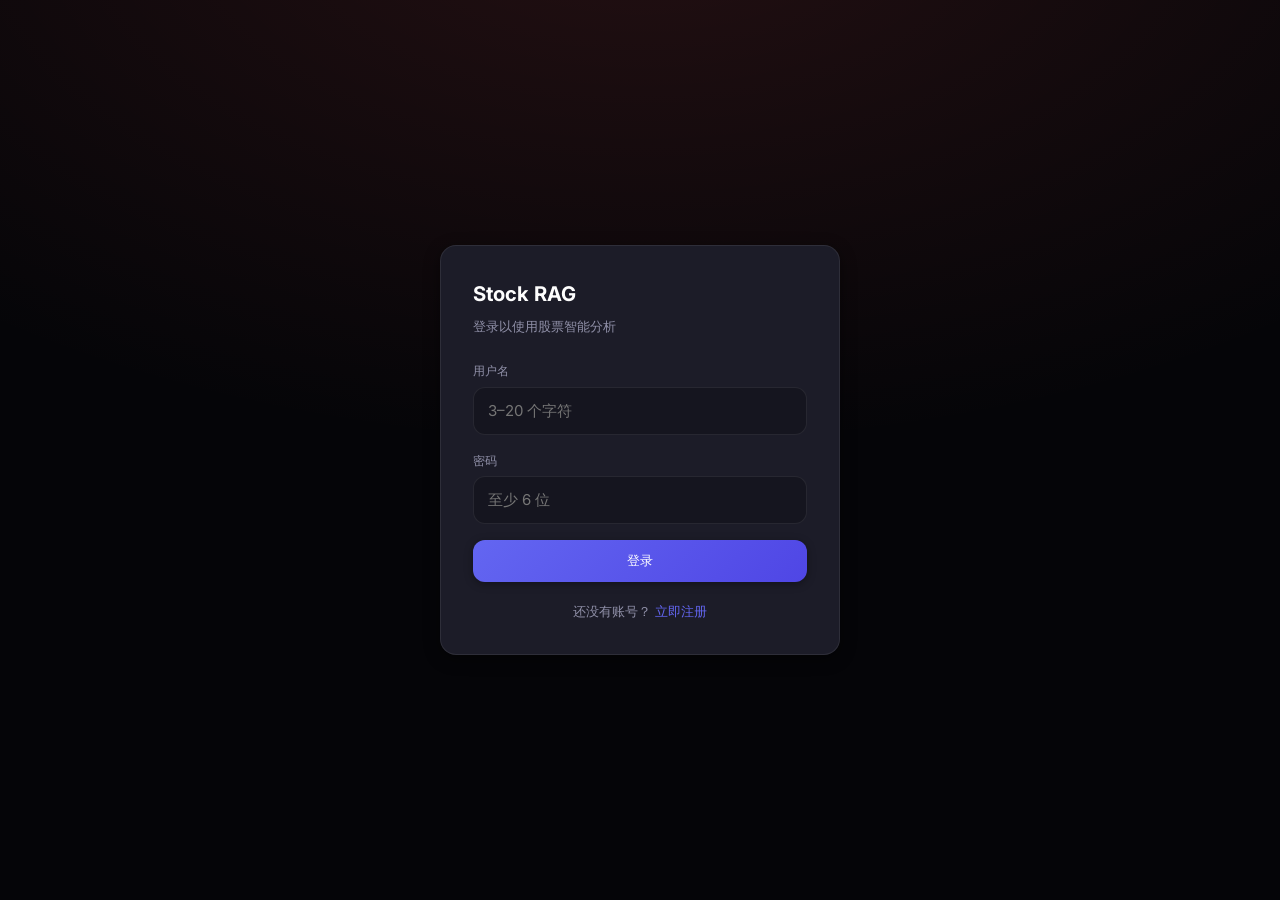
==== commit 95397bcf: "feat: 增加前端界面" ====
--- a/web/index.html
+++ b/web/index.html
@@ -3,18 +3,54 @@
 <head>
     <meta charset="UTF-8">
     <meta name="viewport" content="width=device-width, initial-scale=1.0">
-    <title>Stock RAG</title>
-    <link rel="stylesheet" href="css/app.css?v=3">
+    <title>Stock RAG - 股票智能分析助手</title>
+    <link rel="stylesheet" href="css/app.css?v=5">
 </head>
 <body>
     <div class="app-shell">
         <aside class="sidebar">
             <div class="sidebar-brand">
                 <h1>Stock RAG</h1>
-                <p>股票信息查询与分析</p>
+                <p>智能股票分析助手</p>
             </div>
             <div class="sidebar-actions">
-                <button type="button" class="btn btn-primary btn-block" id="new-chat-btn">+ 新对话</button>
+                <button type="button" class="btn btn-primary btn-block" id="new-chat-btn">
+                    <span>+</span> 新对话
+                </button>
+                <a href="personas.html" class="btn btn-secondary btn-block">
+                    👥 投资角色
+                </a>
+                <a href="persona-daily-picks.html" class="btn btn-secondary btn-block">
+                    📊 选股推荐
+                </a>
+                <div class="monitor-dropdown">
+                    <button type="button" class="btn btn-ghost btn-block" id="monitor-btn">
+                        📊 监控面板 ▼
+                    </button>
+                    <div class="monitor-menu" id="monitor-menu">
+                        <a href="http://localhost:3000" target="_blank" class="monitor-item">
+                            <span class="monitor-icon">📈</span>
+                            <div class="monitor-info">
+                                <span class="monitor-name">Grafana</span>
+                                <span class="monitor-desc">监控仪表盘</span>
+                            </div>
+                        </a>
+                        <a href="http://localhost:9091" target="_blank" class="monitor-item">
+                            <span class="monitor-icon">📉</span>
+                            <div class="monitor-info">
+                                <span class="monitor-name">Prometheus</span>
+                                <span class="monitor-desc">指标收集系统</span>
+                            </div>
+                        </a>
+                        <a href="http://localhost:16686" target="_blank" class="monitor-item">
+                            <span class="monitor-icon">🔍</span>
+                            <div class="monitor-info">
+                                <span class="monitor-name">Jaeger</span>
+                                <span class="monitor-desc">链路追踪</span>
+                            </div>
+                        </a>
+                    </div>
+                </div>
             </div>
             <div class="conversations-list" id="conversations-list"></div>
         </aside>
@@ -23,33 +59,35 @@
             <header class="topbar">
                 <h2 class="topbar-title" id="current-conversation-title">新对话</h2>
                 <div class="topbar-user">
-                    <span class="user-badge" id="username-display"></span>
+                    <div class="user-avatar" id="user-avatar">U</div>
+                    <span id="username-display"></span>
                     <button type="button" class="btn btn-ghost" id="logout-btn">退出</button>
                 </div>
             </header>
 
             <div class="chat-scroll" id="chat-container">
                 <div class="empty-state" id="empty-state">
+                    <div class="empty-state-icon">📈</div>
                     <h3>开始新对话</h3>
-                    <p>点击左侧「新对话」，或选择历史会话继续</p>
+                    <p>点击左侧「新对话」开始，或选择历史会话继续交流</p>
                 </div>
             </div>
 
             <footer class="composer">
                 <div class="composer-inner">
-                    <textarea id="message-input" rows="1" placeholder="输入股票相关问题… Enter 发送，Shift+Enter 换行"></textarea>
-                    <button type="button" class="btn btn-primary" id="send-button">发送</button>
+                    <textarea id="message-input" rows="1" placeholder="输入股票相关问题…"></textarea>
+                    <button type="button" class="send-button" id="send-button" title="发送">→</button>
                 </div>
-                <p class="composer-hint">流式响应：回答将逐字显示</p>
+                <p class="composer-hint">Enter 发送，Shift+Enter 换行 | 流式响应</p>
             </footer>
         </main>
     </div>
 
-    <script src="js/vendor/marked.min.js?v=3"></script>
-    <script src="js/vendor/purify.min.js?v=3"></script>
-    <script src="js/markdown.js?v=3"></script>
+    <script src="js/vendor/marked.min.js?v=4"></script>
+    <script src="js/vendor/purify.min.js?v=4"></script>
+    <script src="js/markdown.js?v=4"></script>
     <script src="js/auth.js"></script>
-    <script src="js/chat-app.js?v=3"></script>
+    <script src="js/chat-app.js?v=4"></script>
     <script>
         document.addEventListener('DOMContentLoaded', async () => {
             const ok = await Auth.ensureAuthenticated({ redirect: true });
--- a/web/css/app.css
+++ b/web/css/app.css
@@ -1,46 +1,97 @@
-/* OpenClaw-inspired design tokens (adapted for Stock RAG) */
-@import url('https://fonts.googleapis.com/css2?family=Inter:wght@400;500;600;700&display=swap');
+/* Modern Stock RAG Design System - Enhanced */
+@import url('https://fonts.googleapis.com/css2?family=Inter:wght@300;400;500;600;700&family=Outfit:wght@500;600;700&display=swap');
 
 :root {
-  --bg: #0e1015;
-  --bg-accent: #13151b;
-  --bg-elevated: #191c24;
-  --bg-hover: #1f2330;
-  --panel: #0e1015;
-  --panel-strong: #191c24;
-  --chrome: rgba(14, 16, 21, 0.96);
-  --text: #d4d4d8;
-  --text-strong: #f4f4f5;
-  --muted: #838387;
-  --border: #1e2028;
-  --border-strong: #2e3040;
-  --input: #1e2028;
-  --accent: #ff5c5c;
-  --accent-hover: #ff7070;
-  --accent-subtle: rgba(255, 92, 92, 0.12);
-  --accent-2: #14b8a6;
-  --accent-2-subtle: rgba(20, 184, 166, 0.12);
-  --ok: #22c55e;
-  --danger: #ef4444;
-  --radius-md: 10px;
-  --radius-lg: 14px;
-  --shadow-md: 0 4px 16px rgba(0, 0, 0, 0.3);
+  /* Backgrounds */
+  --bg-primary: #050508;
+  --bg-secondary: #0d0d14;
+  --bg-tertiary: #15151f;
+  --bg-elevated: #1c1c28;
+  --bg-hover: #232330;
+  --bg-surface: linear-gradient(135deg, #1a1a2e 0%, #16213e 100%);
+  
+  /* Chrome */
+  --chrome: rgba(5, 5, 8, 0.98);
+  
+  /* Text */
+  --text-primary: #fefefe;
+  --text-secondary: #e0e0e8;
+  --text-muted: #9090a8;
+  --text-disabled: #606070;
+  
+  /* Borders */
+  --border-subtle: rgba(255, 255, 255, 0.05);
+  --border-default: rgba(255, 255, 255, 0.08);
+  --border-strong: rgba(255, 255, 255, 0.12);
+  
+  /* Accents */
+  --accent-primary: #6366f1;
+  --accent-primary-hover: #818cf8;
+  --accent-primary-subtle: rgba(99, 102, 241, 0.08);
+  --accent-primary-glow: rgba(99, 102, 241, 0.3);
+  --accent-secondary: #06b6d4;
+  --accent-secondary-subtle: rgba(6, 182, 212, 0.08);
+  --accent-success: #22c55e;
+  --accent-warning: #f59e0b;
+  --accent-error: #ef4444;
+  --accent-gradient: linear-gradient(135deg, #6366f1 0%, #06b6d4 50%, #22c55e 100%);
+  
+  /* Shadows */
+  --shadow-sm: 0 2px 8px rgba(0, 0, 0, 0.35);
+  --shadow-md: 0 4px 16px rgba(0, 0, 0, 0.45);
+  --shadow-lg: 0 8px 32px rgba(0, 0, 0, 0.55);
+  --shadow-glow: 0 0 30px rgba(99, 102, 241, 0.2);
+  --shadow-glow-lg: 0 0 50px rgba(99, 102, 241, 0.15);
+  
+  /* Radius */
+  --radius-sm: 8px;
+  --radius-md: 12px;
+  --radius-lg: 16px;
+  --radius-xl: 20px;
+  --radius-full: 9999px;
+  
+  /* Typography */
   --font-body: "Inter", -apple-system, BlinkMacSystemFont, "Segoe UI", sans-serif;
+  --font-display: "Outfit", -apple-system, BlinkMacSystemFont, "Segoe UI", sans-serif;
+  --font-mono: "JetBrains Mono", "Fira Code", ui-monospace, monospace;
+  
+  /* Transitions */
   --ease-out: cubic-bezier(0.16, 1, 0.3, 1);
+  --ease-in-out: cubic-bezier(0.4, 0, 0.2, 1);
+  --transition-fast: 0.15s var(--ease-out);
+  --transition-normal: 0.25s var(--ease-out);
+  --transition-slow: 0.4s var(--ease-out);
+
+  /* Legacy aliases — persona pages & markdown */
+  --bg: var(--bg-primary);
+  --bg-accent: var(--bg-secondary);
+  --text-strong: var(--text-primary);
+  --text: var(--text-secondary);
+  --muted: var(--text-muted);
+  --border: var(--border-default);
+  --accent: var(--accent-primary);
+  --accent-subtle: var(--accent-primary-subtle);
+  --accent-2: var(--accent-secondary);
+  --panel: var(--bg-tertiary);
+  --input: var(--border-default);
+  --ok: var(--accent-success);
+  --danger: var(--accent-error);
 }
 
 * { box-sizing: border-box; margin: 0; padding: 0; }
 
 html, body {
   height: 100%;
-  font: 400 14px/1.55 var(--font-body);
-  background: var(--bg);
-  color: var(--text);
+  font: 400 15px/1.6 var(--font-body);
+  background: var(--bg-primary);
+  color: var(--text-secondary);
   -webkit-font-smoothing: antialiased;
-}
-
-a { color: var(--accent); text-decoration: none; }
-a:hover { text-decoration: underline; }
+  -moz-osx-font-smoothing: grayscale;
+  overflow: hidden;
+}
+
+a { color: var(--accent-primary); text-decoration: none; }
+a:hover { text-decoration: none; }
 
 /* Layout */
 .app-shell {
@@ -48,33 +99,75 @@
   height: 100vh;
   max-height: 100vh;
   overflow: hidden;
+  background: var(--bg-primary);
+  position: relative;
+}
+
+.app-shell::before {
+  content: '';
+  position: absolute;
+  top: 0;
+  left: 0;
+  right: 0;
+  bottom: 0;
+  background: 
+    radial-gradient(ellipse 60% 40% at 20% 10%, rgba(99, 102, 241, 0.06) 0%, transparent 50%),
+    radial-gradient(ellipse 80% 60% at 80% 90%, rgba(6, 182, 212, 0.04) 0%, transparent 50%);
+  pointer-events: none;
+  z-index: 0;
+}
+
+.app-shell > * {
+  position: relative;
+  z-index: 1;
 }
 
 .sidebar {
-  width: 280px;
-  min-width: 280px;
-  background: var(--panel);
-  border-right: 1px solid var(--border);
+  width: 300px;
+  min-width: 300px;
+  background: var(--bg-secondary);
+  border-right: 1px solid var(--border-default);
   display: flex;
   flex-direction: column;
+  backdrop-filter: blur(24px);
+  box-shadow: var(--shadow-md);
 }
 
 .sidebar-brand {
-  padding: 20px 18px 12px;
-  border-bottom: 1px solid var(--border);
+  padding: 24px 20px 20px;
+  border-bottom: 1px solid var(--border-subtle);
 }
 
 .sidebar-brand h1 {
-  font-size: 1.05rem;
-  font-weight: 600;
-  color: var(--text-strong);
+  font-size: 1.25rem;
+  font-weight: 700;
+  font-family: var(--font-display);
+  color: var(--text-primary);
   letter-spacing: -0.02em;
+  display: flex;
+  align-items: center;
+  gap: 12px;
+}
+
+.sidebar-brand h1::before {
+  content: '';
+  width: 32px;
+  height: 32px;
+  border-radius: var(--radius-lg);
+  background: var(--accent-gradient);
+  display: flex;
+  align-items: center;
+  justify-content: center;
+  color: white;
+  font-size: 0.9rem;
+  font-weight: 700;
+  box-shadow: var(--shadow-glow);
 }
 
 .sidebar-brand p {
-  margin-top: 4px;
-  font-size: 0.8rem;
-  color: var(--muted);
+  margin-top: 8px;
+  font-size: 0.85rem;
+  color: var(--text-muted);
 }
 
 .btn {
@@ -82,121 +175,290 @@
   align-items: center;
   justify-content: center;
   gap: 8px;
-  padding: 10px 16px;
+  padding: 12px 18px;
   border-radius: var(--radius-md);
-  border: 1px solid transparent;
+  border: none;
   font-size: 0.875rem;
   font-weight: 500;
   cursor: pointer;
-  transition: background 0.15s var(--ease-out), border-color 0.15s, transform 0.1s;
-}
-
-.btn:active { transform: scale(0.98); }
+  transition: all var(--transition-normal);
+  position: relative;
+  overflow: hidden;
+  font-family: inherit;
+}
+
+.btn::before {
+  content: '';
+  position: absolute;
+  inset: 0;
+  opacity: 0;
+  transition: opacity var(--transition-fast);
+}
+
+.btn:active {
+  transform: scale(0.98);
+}
 
 .btn-primary {
-  background: var(--accent);
-  color: #fff;
-}
-
-.btn-primary:hover { background: var(--accent-hover); }
+  background: linear-gradient(135deg, var(--accent-primary), #4f46e5);
+  color: white;
+  box-shadow: var(--shadow-sm);
+}
+
+.btn-primary:hover {
+  background: linear-gradient(135deg, var(--accent-primary-hover), #6366f1);
+  box-shadow: var(--shadow-md);
+  transform: translateY(-2px);
+}
+
+.btn-primary:active {
+  transform: translateY(0);
+}
 
 .btn-secondary {
+  background: var(--bg-tertiary);
+  color: var(--text-secondary);
+  border: 1px solid var(--border-default);
+}
+
+.btn-secondary:hover {
   background: var(--bg-elevated);
-  color: var(--text);
   border-color: var(--border-strong);
-}
-
-.btn-secondary:hover {
-  background: var(--bg-hover);
-  border-color: var(--border-hover, var(--border-strong));
+  color: var(--text-primary);
+  transform: translateX(4px);
 }
 
 .btn-ghost {
   background: transparent;
-  color: var(--muted);
-  border-color: var(--border);
+  color: var(--text-muted);
+  border: 1px solid transparent;
 }
 
 .btn-ghost:hover {
-  color: var(--text);
-  background: var(--bg-hover);
-}
-
-.btn-block { width: 100%; }
+  color: var(--text-primary);
+  background: var(--bg-tertiary);
+  border-color: var(--border-default);
+}
+
+.btn-block {
+  width: 100%;
+}
 
 .sidebar-actions {
-  padding: 12px 14px;
+  padding: 16px;
+  display: flex;
+  flex-direction: column;
+  gap: 10px;
+}
+
+/* 监控下拉菜单 */
+.monitor-dropdown {
+  position: relative;
+  width: 100%;
+}
+
+.monitor-dropdown .btn-secondary {
+  display: flex;
+  align-items: center;
+  justify-content: space-between;
+}
+
+.monitor-menu {
+  display: none;
+  position: absolute;
+  top: 100%;
+  left: 0;
+  right: 0;
+  margin-top: 8px;
+  background: var(--bg-tertiary);
+  border: 1px solid var(--border-default);
+  border-radius: var(--radius-lg);
+  box-shadow: var(--shadow-lg);
+  z-index: 100;
+  overflow: hidden;
+}
+
+.monitor-menu.show {
+  display: block;
+  animation: slideDown 0.25s var(--ease-out);
+}
+
+@keyframes slideDown {
+  from {
+    opacity: 0;
+    transform: translateY(-10px) scale(0.98);
+  }
+  to {
+    opacity: 1;
+    transform: translateY(0) scale(1);
+  }
+}
+
+.monitor-item {
+  display: flex;
+  align-items: center;
+  gap: 14px;
+  padding: 13px 16px;
+  color: var(--text-secondary);
+  text-decoration: none;
+  transition: all var(--transition-fast);
+  border-bottom: 1px solid var(--border-subtle);
+}
+
+.monitor-item:last-child {
+  border-bottom: none;
+}
+
+.monitor-item:hover {
+  background: var(--bg-elevated);
+  color: var(--text-primary);
+  text-decoration: none;
+  padding-left: 18px;
+}
+
+.monitor-icon {
+  font-size: 1.3rem;
+  width: 36px;
+  height: 36px;
+  display: flex;
+  align-items: center;
+  justify-content: center;
+  background: var(--accent-primary-subtle);
+  border-radius: var(--radius-md);
+  flex-shrink: 0;
+  transition: all var(--transition-fast);
+}
+
+.monitor-item:hover .monitor-icon {
+  background: var(--accent-primary-glow);
+  transform: scale(1.1);
+}
+
+.monitor-info {
+  flex: 1;
+  display: flex;
+  flex-direction: column;
+  gap: 3px;
+  min-width: 0;
+}
+
+.monitor-name {
+  font-weight: 500;
+  font-size: 0.875rem;
+  color: var(--text-primary);
+  white-space: nowrap;
+  overflow: hidden;
+  text-overflow: ellipsis;
+}
+
+.monitor-desc {
+  font-size: 0.75rem;
+  color: var(--text-muted);
 }
 
 .conversations-list {
   flex: 1;
   overflow-y: auto;
-  padding: 8px 10px 16px;
+  padding: 8px;
+}
+
+.conversations-list::-webkit-scrollbar {
+  width: 5px;
+}
+
+.conversations-list::-webkit-scrollbar-track {
+  background: transparent;
+}
+
+.conversations-list::-webkit-scrollbar-thumb {
+  background: var(--border-strong);
+  border-radius: 3px;
+}
+
+.conversations-list::-webkit-scrollbar-thumb:hover {
+  background: var(--text-disabled);
 }
 
 .conversation-item {
-  padding: 12px 14px;
-  margin-bottom: 6px;
-  border-radius: var(--radius-md);
+  padding: 14px 16px;
+  margin-bottom: 4px;
+  border-radius: var(--radius-lg);
   border: 1px solid transparent;
   cursor: pointer;
-  transition: background 0.15s, border-color 0.15s;
+  transition: all var(--transition-normal);
   position: relative;
+  background: transparent;
 }
 
 .conversation-item:hover {
-  background: var(--bg-hover);
-  border-color: var(--border);
+  background: var(--bg-tertiary);
+  border-color: var(--border-default);
+  transform: translateX(6px);
 }
 
 .conversation-item.active {
-  background: var(--accent-subtle);
-  border-color: rgba(255, 92, 92, 0.25);
+  background: var(--accent-primary-subtle);
+  border-color: rgba(99, 102, 241, 0.35);
+  box-shadow: 0 0 20px rgba(99, 102, 241, 0.1);
+}
+
+.conversation-item.active:hover {
+  background: rgba(99, 102, 241, 0.15);
 }
 
 .conversation-title {
   font-weight: 500;
-  color: var(--text-strong);
-  font-size: 0.875rem;
-  padding-right: 24px;
+  color: var(--text-primary);
+  font-size: 0.9rem;
+  padding-right: 32px;
   white-space: nowrap;
   overflow: hidden;
   text-overflow: ellipsis;
 }
 
 .conversation-preview {
-  margin-top: 4px;
-  font-size: 0.75rem;
-  color: var(--muted);
+  margin-top: 6px;
+  font-size: 0.8rem;
+  color: var(--text-muted);
   white-space: nowrap;
   overflow: hidden;
   text-overflow: ellipsis;
 }
 
 .conversation-time {
-  margin-top: 6px;
-  font-size: 0.7rem;
-  color: var(--muted);
+  margin-top: 7px;
+  font-size: 0.72rem;
+  color: var(--text-disabled);
 }
 
 .delete-conv-btn {
   position: absolute;
   top: 10px;
   right: 8px;
-  width: 22px;
-  height: 22px;
+  width: 26px;
+  height: 26px;
   border: none;
-  border-radius: 6px;
+  border-radius: var(--radius-sm);
   background: transparent;
-  color: var(--muted);
+  color: var(--text-disabled);
   cursor: pointer;
-  font-size: 1rem;
+  font-size: 1.1rem;
   line-height: 1;
+  opacity: 0;
+  transition: all var(--transition-fast);
+  display: flex;
+  align-items: center;
+  justify-content: center;
+}
+
+.conversation-item:hover .delete-conv-btn {
+  opacity: 1;
 }
 
 .delete-conv-btn:hover {
-  background: rgba(239, 68, 68, 0.15);
-  color: var(--danger);
+  background: rgba(239, 68, 68, 0.18);
+  color: var(--accent-error);
+  transform: scale(1.1);
 }
 
 .main-panel {
@@ -204,45 +466,76 @@
   display: flex;
   flex-direction: column;
   min-width: 0;
-  background: var(--bg-accent);
+  background: var(--bg-primary);
 }
 
 .topbar {
   display: flex;
   align-items: center;
   justify-content: space-between;
-  padding: 14px 20px;
-  border-bottom: 1px solid var(--border);
+  padding: 16px 24px;
+  border-bottom: 1px solid var(--border-subtle);
   background: var(--chrome);
-  backdrop-filter: blur(12px);
+  backdrop-filter: blur(20px);
 }
 
 .topbar-title {
-  font-size: 0.95rem;
+  font-size: 1rem;
   font-weight: 600;
-  color: var(--text-strong);
+  color: var(--text-primary);
 }
 
 .topbar-user {
   display: flex;
   align-items: center;
-  gap: 10px;
-  font-size: 0.8rem;
-  color: var(--muted);
+  gap: 12px;
+  font-size: 0.85rem;
+  color: var(--text-muted);
 }
 
 .user-badge {
-  padding: 4px 10px;
+  padding: 5px 12px;
   border-radius: 999px;
-  background: var(--accent-2-subtle);
-  color: var(--accent-2);
+  background: var(--accent-secondary-subtle);
+  color: var(--accent-secondary);
   font-weight: 500;
+  font-size: 0.78rem;
+}
+
+.user-avatar {
+  width: 32px;
+  height: 32px;
+  border-radius: 50%;
+  background: linear-gradient(135deg, var(--accent-primary), var(--accent-secondary));
+  display: flex;
+  align-items: center;
+  justify-content: center;
+  color: white;
+  font-weight: 600;
+  font-size: 0.85rem;
 }
 
 .chat-scroll {
   flex: 1;
   overflow-y: auto;
-  padding: 24px 20px;
+  padding: 24px;
+}
+
+.chat-scroll::-webkit-scrollbar {
+  width: 8px;
+}
+
+.chat-scroll::-webkit-scrollbar-track {
+  background: transparent;
+}
+
+.chat-scroll::-webkit-scrollbar-thumb {
+  background: var(--border-strong);
+  border-radius: 4px;
+}
+
+.chat-scroll::-webkit-scrollbar-thumb:hover {
+  background: var(--text-disabled);
 }
 
 .empty-state {
@@ -251,60 +544,124 @@
   align-items: center;
   justify-content: center;
   height: 100%;
-  color: var(--muted);
+  color: var(--text-muted);
   text-align: center;
-  gap: 8px;
+  gap: 16px;
+  padding: 60px;
+}
+
+.empty-state-icon {
+  width: 96px;
+  height: 96px;
+  border-radius: 50%;
+  background: var(--bg-tertiary);
+  display: flex;
+  align-items: center;
+  justify-content: center;
+  font-size: 3.2rem;
+  margin-bottom: 8px;
+  box-shadow: var(--shadow-md);
+  transition: all var(--transition-normal);
+}
+
+.empty-state-icon:hover {
+  transform: scale(1.05);
+  box-shadow: var(--shadow-lg);
 }
 
 .empty-state h3 {
-  color: var(--text-strong);
+  color: var(--text-primary);
   font-weight: 600;
+  font-size: 1.3rem;
+  font-family: var(--font-display);
+}
+
+.empty-state p {
+  font-size: 0.95rem;
+  max-width: 360px;
+  line-height: 1.7;
 }
 
 .message-row {
   display: flex;
-  margin-bottom: 16px;
+  margin-bottom: 20px;
   animation: rise 0.25s var(--ease-out);
 }
 
 @keyframes rise {
-  from { opacity: 0; transform: translateY(6px); }
-  to { opacity: 1; transform: translateY(0); }
-}
-
-.message-row.user { justify-content: flex-end; }
-.message-row.assistant { justify-content: flex-start; }
+  from {
+    opacity: 0;
+    transform: translateY(10px);
+  }
+  to {
+    opacity: 1;
+    transform: translateY(0);
+  }
+}
+
+.message-row.user {
+  justify-content: flex-end;
+}
+
+.message-row.assistant {
+  justify-content: flex-start;
+}
 
 .message-bubble {
-  max-width: min(720px, 85%);
-  padding: 12px 16px;
-  border-radius: var(--radius-lg);
-  border: 1px solid var(--border);
+  max-width: min(700px, 82%);
+  padding: 16px 20px;
+  border-radius: var(--radius-xl);
+  border: 1px solid var(--border-default);
+  position: relative;
 }
 
 .message-row.user .message-bubble {
-  background: var(--accent-subtle);
-  border-color: rgba(255, 92, 92, 0.2);
-  color: var(--text-strong);
+  background: linear-gradient(135deg, rgba(99, 102, 241, 0.12), rgba(99, 102, 241, 0.06));
+  border-color: rgba(99, 102, 241, 0.3);
+  color: var(--text-primary);
+  box-shadow: 0 4px 12px rgba(99, 102, 241, 0.1);
 }
 
 .message-row.assistant .message-bubble {
-  background: var(--bg-elevated);
-  color: var(--text);
-  max-width: min(820px, 92%);
-  padding: 14px 18px;
+  background: var(--bg-tertiary);
+  color: var(--text-secondary);
+  max-width: min(800px, 90%);
+  padding: 18px 22px;
+  box-shadow: var(--shadow-sm);
+}
+
+.message-avatar {
+  width: 36px;
+  height: 36px;
+  border-radius: 50%;
+  flex-shrink: 0;
+  margin-right: 12px;
+  display: flex;
+  align-items: center;
+  justify-content: center;
+  font-size: 0.85rem;
+  font-weight: 600;
+}
+
+.message-row.assistant .message-avatar {
+  background: linear-gradient(135deg, var(--accent-primary), var(--accent-secondary));
+  color: white;
+}
+
+.message-row.user .message-avatar {
+  display: none;
 }
 
 .message-content {
-  font-size: 0.925rem;
-  line-height: 1.65;
+  font-size: 0.95rem;
+  line-height: 1.7;
   white-space: pre-wrap;
   word-break: break-word;
 }
 
 .message-content.markdown-body {
   white-space: normal;
-  line-height: 1.75;
+  line-height: 1.8;
   letter-spacing: 0.01em;
 }
 
@@ -517,14 +874,14 @@
 .citation-item { margin-bottom: 4px; }
 
 .composer {
-  padding: 16px 20px 20px;
-  border-top: 1px solid var(--border);
-  background: var(--panel);
+  padding: 16px 24px 24px;
+  border-top: 1px solid var(--border-subtle);
+  background: var(--bg-secondary);
 }
 
 .composer-inner {
   display: flex;
-  gap: 10px;
+  gap: 12px;
   align-items: flex-end;
   max-width: 900px;
   margin: 0 auto;
@@ -532,31 +889,71 @@
 
 .composer textarea {
   flex: 1;
-  min-height: 48px;
-  max-height: 160px;
+  min-height: 56px;
+  max-height: 200px;
   resize: none;
-  padding: 12px 14px;
-  border-radius: var(--radius-md);
-  border: 1px solid var(--input);
-  background: var(--bg-elevated);
-  color: var(--text-strong);
+  padding: 16px 20px;
+  border-radius: var(--radius-xl);
+  border: 1px solid var(--border-default);
+  background: var(--bg-tertiary);
+  color: var(--text-primary);
   font: inherit;
-  line-height: 1.5;
+  line-height: 1.65;
+  transition: all var(--transition-normal);
 }
 
 .composer textarea:focus {
   outline: none;
-  border-color: rgba(255, 92, 92, 0.45);
-  box-shadow: 0 0 0 3px var(--accent-subtle);
-}
-
-.composer textarea::placeholder { color: var(--muted); }
+  border-color: var(--accent-primary);
+  box-shadow: 0 0 0 4px var(--accent-primary-glow);
+}
+
+.composer textarea::placeholder {
+  color: var(--text-disabled);
+}
+
+.composer textarea:hover {
+  border-color: var(--border-strong);
+  background: var(--bg-elevated);
+}
+
+.send-button {
+  width: 52px;
+  height: 52px;
+  border-radius: var(--radius-lg);
+  border: none;
+  background: linear-gradient(135deg, var(--accent-primary), #4f46e5);
+  color: white;
+  cursor: pointer;
+  display: flex;
+  align-items: center;
+  justify-content: center;
+  font-size: 1.2rem;
+  transition: all var(--transition-normal);
+  flex-shrink: 0;
+  box-shadow: var(--shadow-sm);
+}
+
+.send-button:hover:not(:disabled) {
+  background: linear-gradient(135deg, var(--accent-primary-hover), #6366f1);
+  transform: translateY(-2px) scale(1.05);
+  box-shadow: var(--shadow-lg);
+}
+
+.send-button:active:not(:disabled) {
+  transform: translateY(0) scale(0.98);
+}
+
+.send-button:disabled {
+  opacity: 0.4;
+  cursor: not-allowed;
+}
 
 .composer-hint {
-  margin-top: 8px;
+  margin-top: 10px;
   text-align: center;
-  font-size: 0.72rem;
-  color: var(--muted);
+  font-size: 0.75rem;
+  color: var(--text-disabled);
 }
 
 .loading-dots {
